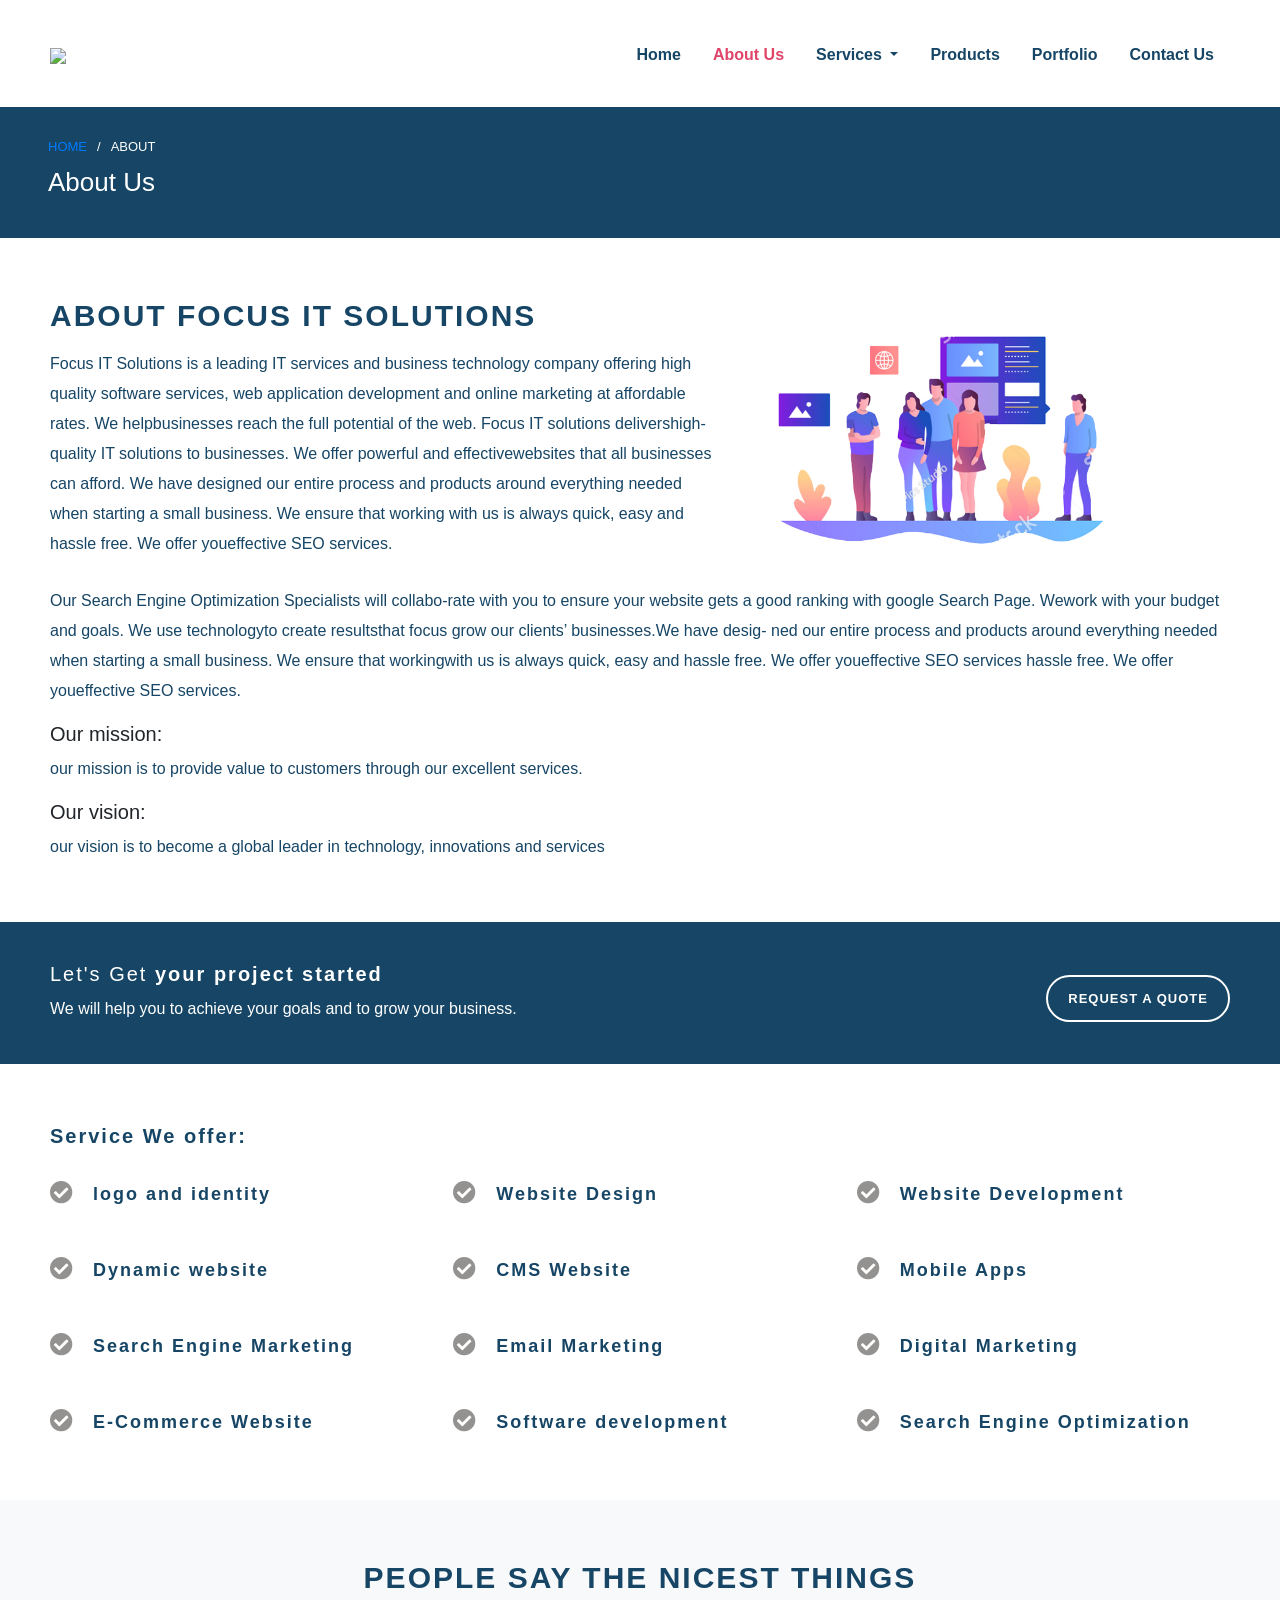
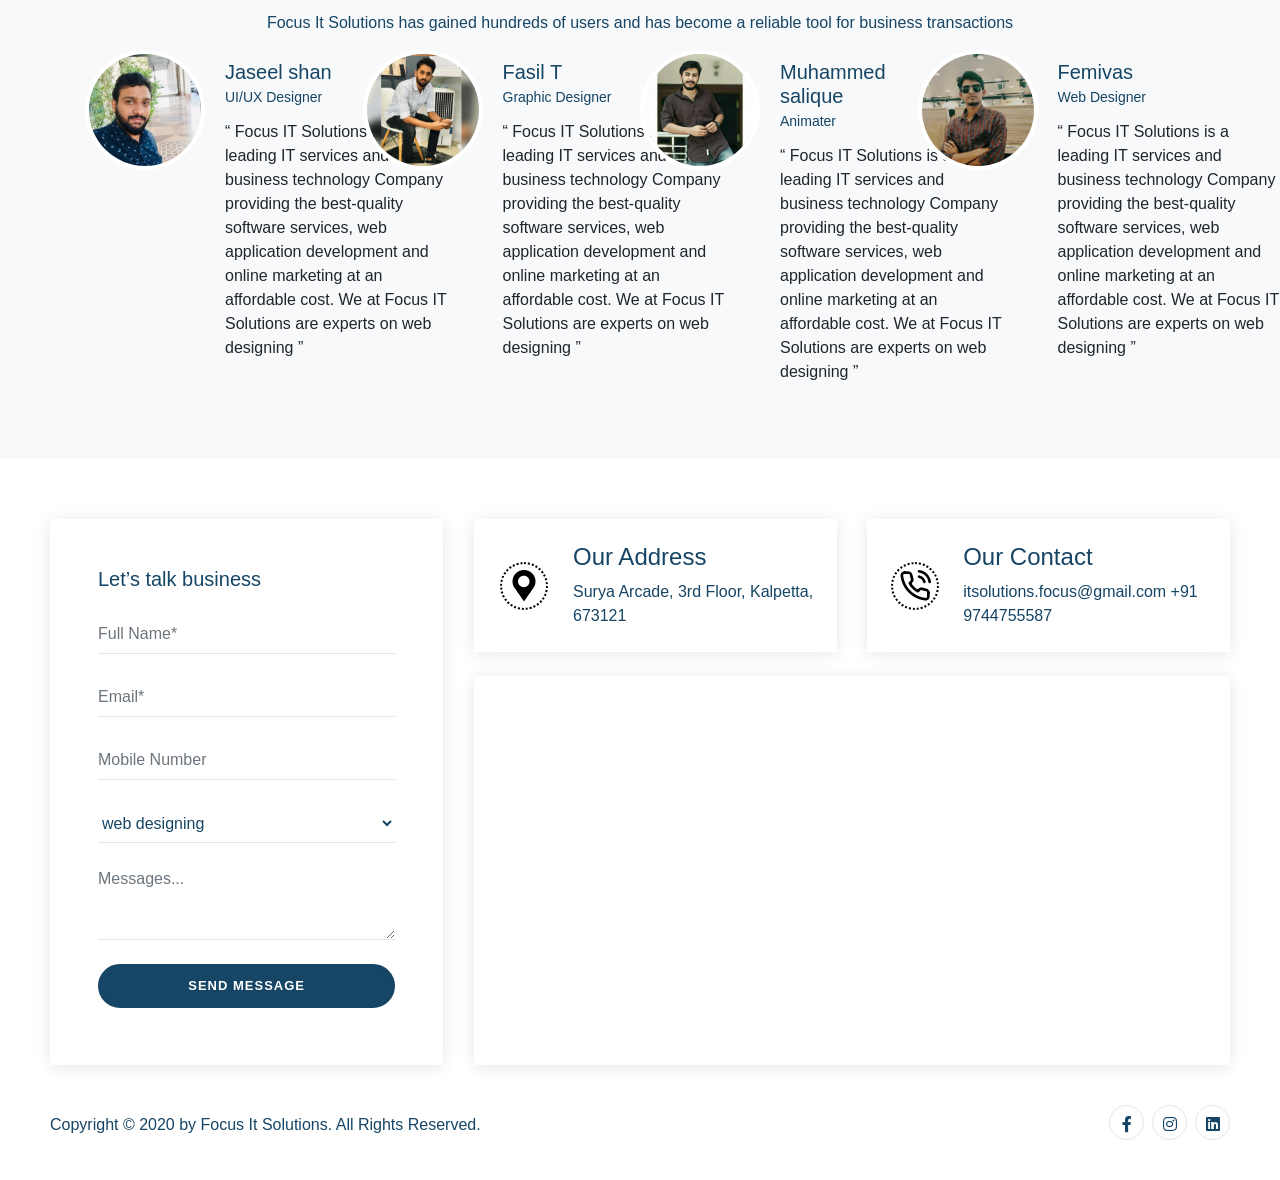
==== about-us.html @ 1fe9ec81 "first commit" ====
<!DOCTYPE html>
<html>
<head>
	<meta http-equiv="Content-Type" content="text/html; charset=utf-8">
	<meta name="title" content=""><!-- Max-Characters-70 -->
	<meta name="viewport" content="width=device-width, initial-scale=1">
	<meta name="description" content=""><!-- Max-Characters-150 -->
	<meta name="keywords" content=""><!-- Separate with commas -->
	<meta name="author" content="">
	<meta name="language" content="English">
	<title>Best website development company Wayanad | Digital Marketing Wayanad | SEO | Web design | Graphic design</title>
	<!---favicon--->
	<link rel="shortcut icon" href="images/favicon.ico" type="image/x-icon"/>
	<!---Font awesome--->
	<link rel="stylesheet" href="https://use.fontawesome.com/releases/v5.0.10/css/all.css">
	<!---Google font--->
	<link href="https://fonts.googleapis.com/css?family=Open+Sans:400,400i,600,600i,700&display=swap" rel="stylesheet">
	<!---bootstrap css--->
	<link rel="stylesheet" href="https://stackpath.bootstrapcdn.com/bootstrap/4.5.0/css/bootstrap.min.css">
	<!-- for modal-window -->
	<link href="https://cdnjs.cloudflare.com/ajax/libs/venobox/1.9.0/venobox.min.css" rel="stylesheet">
	<!-- for portfolio -->
	<link href="https://cdnjs.cloudflare.com/ajax/libs/OwlCarousel2/2.3.4/assets/owl.carousel.min.css" rel="stylesheet">
	<!---css--->
	<link rel="stylesheet" type="text/css" href="css/style.css">

</head>
<body>
	<!-- ======= Breadcrumbs ======= -->
	<section id="breadcrumbs" class="breadcrumbs ">
		<div class="container-fluid pl-5 pr-5">
			<ol>
				<li><a href="index.html">HOME</a></li>
				<li>ABOUT
				</li>
			</ol>
			<h2>About Us
			</h2>
		</div>
	</section>
	<header id="header" class="fixed-top header-transparent">

		<nav class="navbar navbar-expand-lg navbar-light p-0">
			<div class="container-fluid custom">
				<a class="focus-logo" ><img src="https://focus-its.com/images/logo.png" ></a>
				<button class="navbar-toggler" type="button" data-toggle="collapse" data-target="#navbarNavDropdown" aria-controls="navbarNavDropdown" aria-expanded="false" aria-label="Toggle navigation">
					<span class="navbar-toggler-icon"></span>
				</button>
				<div class="collapse navbar-collapse text-right " id="navbarNavDropdown">
					<ul class="navbar-nav ml-auto menu-items">
						<li class="nav-item active mr-2 ">
							<a class="nav-link middle" href="index.html">Home <span class="sr-only"></span></a>
						</li>
						<li class="nav-item ml-2 mr-2">
							<a class="nav-link middle active" href="about-us.html">About Us</a>
						</li>
						<li class="nav-item dropdown ml-2 mr-2">
							<a class="nav-link dropdown-toggle middle" href="#" id="navbarDropdownMenuLink" role="button" data-toggle="dropdown" aria-haspopup="true" aria-expanded="false">
								Services
							</a>
							<div class="dropdown-menu dr-menu" aria-labelledby="navbarDropdownMenuLink">
								<a class="dropdown-item identify" href="logo-identity.html">Logo & Identity</a>
								<a class="dropdown-item identify" href="web-design.html">Website Design</a>
								<a class="dropdown-item identify" href="website-development.html">Website Development</a> 
								<a class="dropdown-item identify" href="e-commerce.html">E-Commerce Website</a>
								<a class="dropdown-item identify" href="dynamic-website.html">Dynamic website</a> 
								<a class="dropdown-item identify" href="cms-website.html">CMS Website</a>
								<a class="dropdown-item identify" href="mobile-apps.html">Mobile Apps</a>
								<a class="dropdown-item identify" href="seo.html">Search Engine Optimization</a>
								<a class="dropdown-item identify" href="sem.html">Search Engine Marketing</a> 
								<a class="dropdown-item identify" href="email-marketing.html">Email Marketing
								</a>
								<a class="dropdown-item identify" href="digital-marketing.html">Digital Marketing	</a> 
								<a class="dropdown-item identify" href="software-development.html">Software development</a>
							</div>
						</li>
						<li class="nav-item ml-2 mr-2">
							<a class="nav-link middle" href="#">Products</a>
						</li>
						<li class="nav-item ml-2 mr-2">
							<a class="nav-link middle" href="#">Portfolio</a>
						</li>
						<li class="nav-item ml-2 mr-2">
							<a class="nav-link middle" href="#">Contact Us</a>
						</li>

					</ul>
				</div>
			</div>

		</nav>	
	</header>
	<section id="about-us" class="site-container">
		<div class="container-fluid custom">
			<div class="row about-us-section m-0">
				
				<div class="col-lg-7 pl-0 ">

					<h2>ABOUT FOCUS IT SOLUTIONS</h2>

					<p>Focus IT Solutions is a leading IT services and business technology company
						offering high quality software services, web application development and 
						online marketing at affordable rates. We helpbusinesses reach the full 
						potential of the web. Focus IT solutions  delivershigh-quality IT solutions to 
						businesses. We offer powerful and effectivewebsites that all businesses can 
						afford. We have designed our entire process and products around everything 
						needed when starting a small business. We ensure that working with us is 
						always quick, easy and hassle free. We offer youeffective SEO services.
					</p>
					<!-- <button type="button" class="btn btn-primary primary-fit-btn ">LEARN MOREE</button> -->
				</div>
				<div class="col-lg-5 pr-0 about-us-img ">
					<img src="images/about-us.jpg"  alt="img">
				</div>


			</div>
			<div class="row">
				<div class="col-lg-12 about-us-sectionn section-two">
					<p>
						Our Search Engine Optimization Specialists will collabo-rate with you to ensure your website gets a good ranking with google Search 
						Page. Wework with your budget and goals. We use technologyto create resultsthat focus grow our clients’ businesses.We have desig-
						ned our entire process and products around everything needed when starting a small business. We ensure that workingwith us is 
						always quick, easy and hassle free. We offer youeffective SEO services hassle free. We offer youeffective SEO services.  

					</p>

					<h5>Our mission:</h5>
					<p>our mission is to provide value to customers through our excellent services.</p>

					<h5>Our vision: </h5>
					<p>our vision is to become a global leader in technology, innovations and services</p>
				</div>
			</div>
			
		</div>


	</section>
	<section id="request" class="site-container"> 
		<div class="container-fluid custom">
			<div class="row request-section m-0">
				<div class="col-lg-8 col-md-7 col-sm-12 request p-0">

					<h4>
						<span>Let's Get</span> <b>your project started</b>

					</h4>
					<p>
						We will help you to achieve your goals and to grow your business.
					</p>
				</div>

				<div class="col-lg-4 col-md-5 col-sm-12 request-bt p-0">
					<button type="button" class="btn btn-light light-fit-btn">REQUEST A QUOTE</button>
				</div>
			</div>
		</div>
	</section>
	<section id="service-list" class="site-container"> 
		<div class="container-fluid custom">
			<h4>Service We offer:</h4>
			<div class="row service-list-section pl-0 pr-0">
				<div class="col-lg-4 col-md-6 col-sm-6 d-flex">
					<li><i class="fa fa-check-circle" aria-hidden="true"></i></li>
					<h5 class="align-items-center">
						logo and identity
					</h5>
				</div>
				<div class="col-lg-4 col-md-6 col-sm-6 d-flex">
					<li><i class="fa fa-check-circle" aria-hidden="true"></i></li>
					<h5>
						Website Design
					</h5>
				</div>
				<div class="col-lg-4 col-md-6 col-sm-6 d-flex">
					<li><i class="fa fa-check-circle" aria-hidden="true"></i></li>
					<h5>	
						Website Development
					</h5>
				</div>


			</div>
			<div class="row service-list-section pl-0 pr-0 ">
				<div class="col-lg-4 col-md-6 col-sm-6 d-flex">
					<li><i class="fa fa-check-circle" aria-hidden="true"></i></li>
					<h5>
						Dynamic website
					</h5>
				</div>
				<div class="col-lg-4 col-md-6 col-sm-6 d-flex">
					<li><i class="fa fa-check-circle" aria-hidden="true"></i></li>
					<h5>
						CMS Website
					</h5>
				</div>
				<div class="col-lg-4 col-md-6 col-sm-6 d-flex">
					<li><i class="fa fa-check-circle" aria-hidden="true"></i></li>
					<h5>
						Mobile Apps
					</h5>
				</div>

			</div>
			<div class="row service-list-section pl-0 pr-0 ">
				<div class="col-lg-4 col-md-6 col-sm-6 d-flex">
					<li><i class="fa fa-check-circle" aria-hidden="true"></i></li>

					<h5>
						Search Engine Marketing
					</h5>
				</div>
				<div class="col-lg-4 col-md-6 col-sm-6 d-flex">
					<li><i class="fa fa-check-circle" aria-hidden="true"></i></li>
					<h5>
						Email Marketing
					</h5>
				</div>
				<div class="col-lg-4 col-md-6 col-sm-6 d-flex">
					<li><i class="fa fa-check-circle" aria-hidden="true"></i></li>
					<h5>
						Digital Marketing

					</h5>
				</div>

			</div>
			<div class="row service-list-section pl-0 pr-0 pb-0">
				<div class="col-lg-4 col-md-6 col-sm-6 d-flex">
					<li><i class="fa fa-check-circle" aria-hidden="true"></i></li>
					<h5>
						E-Commerce Website
					</h5>
				</div>
				<div class="col-lg-4 col-md-6 col-sm-6 d-flex">
					<li><i class="fa fa-check-circle" aria-hidden="true"></i></li>
					<h5>
						Software development
					</h5>
				</div>
				<div class="col-lg-4 col-md-6 col-sm-6 d-flex">
					<li><i class="fa fa-check-circle" aria-hidden="true"></i></li>
					<h5>
						Search Engine Optimization
					</h5>
				</div>
			</div>
		</div>
	</section>

	<!-- ======= Testimonials Section ======= -->
	<section id="testimonials" class="testimonials bg-light">
		<div class="container" data-aos="zoom-in">

			<header class="section-header">
				<h3>PEOPLE SAY THE NICEST THINGS</h3>
				<p class="text-center">  Focus It Solutions has gained hundreds of users and has become a reliable tool for business transactions</p>
			</header>

			

			<div class="owl-carousel testimonials-carousel d-flex flex-row">

				<div class="testimonial-item">
					<img src="images/jpkt.jpg" class="testimonial-img" alt="">
					<h3>Jaseel shan</h3>
					<h4>UI/UX Designer</h4>
					<p>
						“ Focus IT Solutions is a leading IT services and business technology Company providing the 
						best-quality software services, web application development and online marketing 
						at an affordable cost. We at Focus IT Solutions are experts on web designing ” 
					</p>
				</div>

				<div class="testimonial-item">
					<img src="images/ft.jpg" class="testimonial-img" alt="">
					<h3>Fasil T</h3>
					<h4>Graphic Designer</h4>
					<p>
						“ Focus IT Solutions is a leading IT services and business technology Company providing the 
						best-quality software services, web application development and online marketing 
						at an affordable cost. We at Focus IT Solutions are experts on web designing ” 
					</p>
				</div>

				<div class="testimonial-item">
					<img src="images/skt.jpg" class="testimonial-img" alt="">
					<h3>Muhammed salique</h3>
					<h4>Animater</h4>
					<p>
						“ Focus IT Solutions is a leading IT services and business technology Company providing the 
						best-quality software services, web application development and online marketing 
						at an affordable cost. We at Focus IT Solutions are experts on web designing ” 
					</p>
				</div>

				<div class="testimonial-item">
					<img src="images/askt.jpg" class="testimonial-img" alt="">
					<h3>Femivas</h3>
					<h4>Web Designer</h4>
					<p>
						“ Focus IT Solutions is a leading IT services and business technology Company providing the 
						best-quality software services, web application development and online marketing 
						at an affordable cost. We at Focus IT Solutions are experts on web designing ” 
					</p>
				</div>

			</div>


		</div>
	</section><!-- End Testimonials Section -->

	<section id="contact" class="site-container">
		<div class="container-fluid custom">
			<div class="row contact-section m-0 p-0">
				<div class="col-lg-4 p-5 contact-form">
					<div class="row">
						<div class="col-lg-12">
							<h4 class="m-0">Let’s talk business </h4>
							<form>
								<div class="form-group m-0">
									<label for="formGroupExampleInput"></label>
									<input type="text" class="form-control p-0" id="formGroupExampleInput" placeholder="Full Name*">
								</div>
								<div class="form-group m-0">
									<label for="exampleInputEmail1"></label>
									<input type="email" class="form-control p-0" id="exampleInputEmail1" aria-describedby="emailHelp" placeholder="Email*">
								</div>
								<div class="form-group m-0">
									<label for="exampleInputEmail1"></label>
									<input type="email" class="form-control p-0" id="exampleInputEmail1" aria-describedby="emailHelp" placeholder="Mobile Number">
								</div>
								<div class="form-group m-0">
									<label for="exampleFormControlSelect1" placeholder="Select Service"></label>
									<select class="form-control p-0" id="exampleFormControlSelect1" >
										<option>web designing</option>
										<option>web development</option>
										<option>digital marketing</option>
										<option>graphic desoigning</option>
										<option>mobile application</option>
									</select>
								</div>

								<div class="form-group m-0">
									<label for="exampleFormControlTextarea1"></label>
									<textarea class="form-control p-0" id="exampleFormControlTextarea1" placeholder="Messages..." rows="3"></textarea>
								</div>
								<div class="form-btn mt-4">
									<button type="button" class="btn btn-primary primary-fit-btn">SEND MESSAGE</button>
								</div>
							</form>
						</div>
					</div>
				</div>
				<div class="col-lg-8">
					<div class="row ml-3 small-c">
						<div class="col-lg-6 pl-0">
							<div class=" p-4 d-flex address-section">
								<div class="round m-auto  flex-column">
									<a class="add-icon">
										<img src="images/loction.png">
									</a>
								</div>
								<div class="flex-column ml-4">
									<h4>Our Address</h4>
									<span>Surya Arcade, 3rd 
										Floor, Kalpetta,<br>673121
									</span>
								</div>
							</div>
						</div>
						<div class="col-lg-6 pr-0">
							<div class="p-4 d-flex phone-section">
								<div class="round m-auto flex-column">
									<a class="add-icon">
										<img src="images/phone.png">
									</a>
								</div>
								<div class="flex-column ml-4">
									<h4>Our Contact</h4>
									<span>itsolutions.focus@gmail.com
										<span>+91 9744755587</span>
									</div>
								</div>
							</div>
						</div>



						<div class="row lg-3 mt-4 ml-3">
							<div class="col-lg-12 p-3 map-section">
								<iframe src="https://www.google.com/maps/embed?pb=!1m18!1m12!1m3!1d31264.83256487954!2d76.04754872067184!3d11.615930072325025!2m3!1f0!2f0!3f0!3m2!1i1024!2i768!4f13.1!3m3!1m2!1s0x3ba673211ef05bef%3A0x75dea967414900bc!2sFocus%20IT%20Solutions!5e0!3m2!1sen!2sin!4v1594619875419!5m2!1sen!2sin" width="100%" height="350" frameborder="0" style="border:0;" allowfullscreen="" aria-hidden="false" tabindex="0"></iframe>	
							</div>
						</div>
					</div>
				</div>
			</div>
		</section>
		<footer id="footer" class="site-container">
		<div class="container-fluid custom">
			<div class="row footer-section m-0">
				<span class="mt-2">Copyright © 2020 by Focus It Solutions. All Rights Reserved.</span>
				<ul class="ml-auto mb-0">
					<a target="new" href="https://www.facebook.com/itsolutions.focus/"><li class="focus-social facebook" ><i  class="fab fa-facebook-f"></i></li></a>
					<a target="new" href="#"><li class="focus-social instagram ml-2"><i class="fab fa-instagram" aria-hidden="true"></i></li></a>
					<a target="new"  href="https://www.linkedin.com/checkpoint/challengesV2/AQGZH1smNjzgrQAAAXOZod198zqMpyyjdnh2PLOrnFNopiiFszOmMFkZ0tcattwsQAGviZ1rK8e_EumiFy-FTQNMtPg0XgFQIQ"><li class="focus-social google-plus ml-2" ><i class="fab fa-linkedin"></i></li></a>
				</ul>


			</div>
		</div>

	</footer>



	<!---jquery--->
	<script src="https://code.jquery.com/jquery-3.5.1.min.js"></script>
	<!---bootstrap--->
	<script src="https://stackpath.bootstrapcdn.com/bootstrap/4.5.0/js/bootstrap.bundle.min.js"></script>
	<!---gripd filter--->
	<script src="https://cdnjs.cloudflare.com/ajax/libs/jquery.isotope/3.0.6/isotope.pkgd.js"></script>
	<!---Numbers run--->
	<script src="https://cdnjs.cloudflare.com/ajax/libs/Counter-Up/1.0.0/jquery.counterup.js"></script>
	<!---modal-window--->
	<script src="https://cdnjs.cloudflare.com/ajax/libs/venobox/1.9.0/venobox.min.js"></script>
	<!---owl-carousel--->
	<script src="https://cdnjs.cloudflare.com/ajax/libs/OwlCarousel2/2.3.4/owl.carousel.min.js"></script>
	<!---Custom Script--->
	<script type="text/javascript" src="js/custom.js"></script>
</body>
</html>
---- css/style.css ----
#header {
  background: #ffffff;
  transition: all 0.5s;
  z-index: 997;
  padding: 15px 0;
  top: 20px; }
  #header.header-transparent {
    background: transparent; }
  #header.header-scrolled {
    top: 0;
    background: #ffffff;
    box-shadow: 0px 0px 30px rgba(127, 137, 161, 0.3); }
  #header .menu-items a {
    color: #164565;
    font-weight: 600; }
    #header .menu-items a.middle {
      position: relative; }
      #header .menu-items a.middle:before {
        content: "";
        position: absolute;
        width: 0;
        height: 2px;
        bottom: 0;
        left: 0;
        background-color: #e04469;
        visibility: hidden;
        transition: all 0.3s ease-in-out; }
      #header .menu-items a.middle:hover:before {
        visibility: visible;
        width: 100%; }
    #header .menu-items a:hover {
      color: #e04469;
      font-weight: 600 !important;
      transition: 0.3s; }
      #header .menu-items a:hover i {
        color: #000000; }
  #header .focus-logo img {
    width: 45%; }

.main-nav {
  /* Drop Down */
  /* Deep Drop Down */ }

.main-nav, .main-nav * {
  margin: 0;
  padding: 0;
  list-style: none; }

.main-nav > ul > li {
  position: relative;
  white-space: nowrap;
  float: left;
  padding-left: 30px; }

.main-nav a {
  display: block;
  position: relative;
  color: #413e66;
  padding: 10px 0;
  transition: 0.3s;
  font-size: 14px;
  font-family: "Open Sans", sans-serif;
  text-transform: uppercase;
  font-weight: 600; }

.main-nav a:hover, .main-nav .active > a, .main-nav li:hover > a {
  color: #1bb1dc;
  text-decoration: none; }

.main-nav .drop-down ul {
  display: block;
  position: absolute;
  left: 15px;
  top: calc(100% - 30px);
  z-index: 99;
  opacity: 0;
  visibility: hidden;
  padding: 10px 0;
  background: #fff;
  box-shadow: 0px 0px 30px rgba(127, 137, 161, 0.25);
  transition: ease all 0.3s; }

.main-nav .drop-down:hover > ul {
  opacity: 1;
  top: 100%;
  visibility: visible; }

.main-nav .drop-down li {
  min-width: 180px;
  position: relative; }

.main-nav .drop-down ul a {
  padding: 10px 20px;
  font-size: 14px;
  font-weight: 500;
  text-transform: none;
  color: #065e77; }

.main-nav .drop-down ul a:hover, .main-nav .drop-down ul .active > a, .main-nav .drop-down ul li:hover > a {
  color: #1bb1dc; }

.main-nav .drop-down > a:after {
  content: "\f107";
  font-family: FontAwesome;
  padding-left: 10px; }

.main-nav .drop-down .drop-down ul {
  top: 0;
  left: calc(100% - 30px); }

.main-nav .drop-down .drop-down:hover > ul {
  opacity: 1;
  top: 0;
  left: 100%; }

.main-nav .drop-down .drop-down > a {
  padding-right: 35px; }

.main-nav .drop-down .drop-down > a:after {
  content: "\f105";
  position: absolute;
  right: 15px; }

/* Mobile Navigation */
.mobile-nav {
  position: fixed;
  top: 0;
  bottom: 0;
  z-index: 9999;
  overflow-y: auto;
  left: -260px;
  width: 260px;
  padding-top: 18px;
  background: rgba(40, 38, 70, 0.8);
  transition: 0.4s; }

.mobile-nav * {
  margin: 0;
  padding: 0;
  list-style: none; }

.mobile-nav a {
  display: block;
  position: relative;
  color: #fff;
  padding: 10px 20px;
  font-weight: 500; }

.mobile-nav a:hover, .mobile-nav .active > a, .mobile-nav li:hover > a {
  color: #8dc2fa;
  text-decoration: none; }

.mobile-nav .drop-down > a:after {
  content: "\f078";
  font-family: FontAwesome;
  padding-left: 10px;
  position: absolute;
  right: 15px; }

.mobile-nav .active.drop-down > a:after {
  content: "\f077"; }

.mobile-nav .drop-down > a {
  padding-right: 35px; }

.mobile-nav .drop-down ul {
  display: none;
  overflow: hidden; }

.mobile-nav .drop-down li {
  padding-left: 20px; }

.mobile-nav-toggle {
  position: fixed;
  right: 0;
  top: 0;
  z-index: 9998;
  border: 0;
  background: none;
  font-size: 24px;
  transition: all 0.4s;
  outline: none !important;
  line-height: 1;
  cursor: pointer;
  text-align: right; }

.mobile-nav-toggle i {
  margin: 18px 18px 0 0;
  color: #065e77; }

.mobile-nav-overly {
  width: 100%;
  height: 100%;
  z-index: 9997;
  top: 0;
  left: 0;
  position: fixed;
  background: rgba(40, 38, 70, 0.8);
  overflow: hidden;
  display: none; }

.mobile-nav-active {
  overflow: hidden; }

.mobile-nav-active .mobile-nav {
  left: 0; }

.mobile-nav-active .mobile-nav-toggle i {
  color: #fff; }

section#banner {
  padding: 140px 0px 60px 0px;
  /*	background: $bg-light-blue;*/ }
  section#banner .banner-section .left-b {
    padding: 80px 0px; }
    section#banner .banner-section .left-b h6 {
      color: #164565;
      margin-bottom: 20px; }
    section#banner .banner-section .left-b h2 {
      color: #164565;
      letter-spacing: 2px;
      line-height: 50px;
      font-weight: 600;
      font-size: 30px; }
  section#banner .banner-section p {
    margin: 15px 0px;
    line-height: 30px; }
  section#banner .banner-section .banner-img {
    text-align: end; }
    section#banner .banner-section .banner-img img {
      width: 80%;
      text-align: end; }

#about {
  padding: 0px  0px 60px 0px; }
  #about .about-section h2 {
    color: #164565;
    letter-spacing: 2px;
    font-weight: 600;
    font-size: 30px; }
  #about .about-section p {
    margin: 15px 0px;
    color: #164565;
    line-height: 30px; }
  #about .about-section .about-img img {
    width: 85%; }
  #about .about-section .right-a {
    padding-top: 80px; }
  #about .about-section .left-a {
    text-align: center; }

body {
  font-family: "montserrat", sans-serif;
  width: 100%;
  height: auto;
  background-color: #ffffff;
  padding: 0 !important;
  margin: 0 !important; }

.custom {
  padding: 0px 50px;
  box-sizing: border-box; }

.active {
  color: #e04469 !important;
  font-weight: 600 !important; }

/*#background{
	width: 100%;
	background-size: cover;
	background-image: url(../images/background.jpg);
}
*/
/*button section*/
.primary-fit-btn {
  background-color: #164565;
  font-size: 13px;
  border-radius: 200px;
  border: 2px solid #164565;
  padding: 10px 20px;
  letter-spacing: 1px;
  font-weight: 600;
  transition-timing-function: ease-out;
  transition: 0.5s;
  	/*	&:focus{ 
  			color: #fff;
  			background-color:$bg-dark-blue !important;
  			
  		}
  */ }
  .primary-fit-btn:hover {
    background: #ffffff;
    color: #164565;
    transition-timing-function: ease-in;
    transition: 0.3s;
    border: 2px solid #164565; }

.seconday-fit-btn {
  background-color: #278e90;
  font-size: 13px;
  border-radius: 200px;
  border: 2px solid #278e90;
  padding: 10px 20px;
  letter-spacing: 1px;
  font-weight: 600;
  transition-timing-function: ease-out;
  transition: 0.5s; }
  .seconday-fit-btn:hover {
    background: #ffffff;
    color: #278e90;
    transition-timing-function: ease-in;
    transition: 0.3s;
    border: 2px solid #278e90; }

@media (max-width: 576px) {
  .request-bt {
    display: flex; }

  .subscribe-btn {
    display: flex; } }
#services {
  padding: 60px  0px 60px 0px; }
  #services .service-section h2 {
    color: #164565;
    letter-spacing: 2px;
    font-weight: 600;
    font-size: 30px; }
  #services .service-section p {
    margin-top: 18px;
    margin-bottom: 5px;
    color: #164565; }
  #services .service-section .service {
    padding: 0px 15px 35px 15px;
    box-sizing: border-box; }
    #services .service-section .service li {
      text-align: center;
      color: #d9161d;
      font-size: 30px; }
    #services .service-section .service h5 {
      font-size: 16px;
      font-weight: 600; }
    #services .service-section .service p {
      font-size: 14px; }
    #services .service-section .service a {
      color: #1bb1dc !important;
      font-weight: 500; }
      #services .service-section .service a:hover {
        color: none !important; }
    #services .service-section .service .text-info {
      letter-spacing: 2px;
      margin-top: 5px; }
    #services .service-section .service img {
      width: 65%; }
    #services .service-section .service .serv {
      list-style: none;
      text-align: left;
      font-size: 14px; }

#request {
  background-color: #164565;
  padding: 40px 0px;
  color: #ffffff; }
  #request .request-section h4 {
    letter-spacing: 2px;
    font-weight: 600;
    font-size: 20px; }
    #request .request-section h4 span {
      font-weight: 400; }
  #request .request-section p {
    margin: 0;
    font-size: 16px;
    line-height: 30px; }
  #request .request-section button {
    font-size: 13px;
    border-radius: 200px;
    background: none;
    border: 2px solid #ffffff;
    color: #ffffff;
    padding: 12px 20px;
    letter-spacing: 1px;
    font-weight: 600;
    float: right;
    margin-top: 13px;
    transition-timing-function: ease-out;
    transition: 0.5s; }
    #request .request-section button:hover {
      /*background-color:$bg-dark-blue !important;
      color:$color-white !important;*/
      /*box-shadow: 0px 2px 9px $bg-hash;	*/
      /*border:2px solid $bg-dark-blue !important;
      transition: box-shadow.5s ease-in;*/
      color: #164565;
      background-color: #ffffff;
      transition-timing-function: ease-in;
      transition: 0.5s; }

/* Portfolio Section
--------------------------------*/
#portfolio {
  background: #f9faff;
  padding: 60px 0; }
  #portfolio header h2 {
    color: #164565;
    letter-spacing: 2px;
    font-weight: 600;
    font-size: 30px; }
  #portfolio header p {
    margin: 15px 0px;
    color: #164565; }
  #portfolio #portfolio-flters {
    padding: 0;
    margin: 5px 0 35px 0;
    list-style: none;
    text-align: center; }
    #portfolio #portfolio-flters li {
      cursor: pointer;
      margin: 15px 15px 15px 0;
      display: inline-block;
      padding: 6px 10px;
      font-size: 16px;
      line-height: 20px;
      color: #413e66;
      font-weight: 600;
      margin-bottom: 5px;
      transition: all 0.3s ease-in-out; }
      #portfolio #portfolio-flters li:hover, #portfolio #portfolio-flters li.filter-active {
        color: #b32f4e; }
      #portfolio #portfolio-flters li:last-child {
        margin-right: 0; }
  #portfolio .portfolio-item {
    position: relative;
    overflow: hidden;
    margin-bottom: 30px; }
    #portfolio .portfolio-item .portfolio-wrap {
      overflow: hidden;
      position: relative;
      margin: 0; }
      #portfolio .portfolio-item .portfolio-wrap:hover .portfolio-info {
        opacity: 1; }
      #portfolio .portfolio-item .portfolio-wrap:hover img {
        opacity: 0.4;
        transition: 0.3s; }
      #portfolio .portfolio-item .portfolio-wrap .portfolio-info {
        position: absolute;
        top: 0;
        right: 0;
        bottom: 0;
        left: 0;
        display: flex;
        justify-content: center;
        align-items: center;
        flex-direction: column;
        text-align: center;
        opacity: 0;
        transition: 0.2s linear; }
        #portfolio .portfolio-item .portfolio-wrap .portfolio-info h4 {
          font-size: 18px;
          line-height: 1px;
          font-weight: 500;
          margin-bottom: 14px;
          padding-bottom: 0; }
          #portfolio .portfolio-item .portfolio-wrap .portfolio-info h4 a {
            color: #fff; }
            #portfolio .portfolio-item .portfolio-wrap .portfolio-info h4 a:hover {
              text-decoration: underline; }
        #portfolio .portfolio-item .portfolio-wrap .portfolio-info p {
          padding: 0;
          margin: 0;
          color: #f8fcff;
          font-weight: 400;
          font-size: 13px; }
        #portfolio .portfolio-item .portfolio-wrap .portfolio-info .link-preview, #portfolio .portfolio-item .portfolio-wrap .portfolio-info .link-details {
          display: inline-block;
          line-height: 1;
          text-align: center;
          width: 36px;
          height: 36px;
          background: #e04469;
          border-radius: 50%;
          margin: 10px 4px 0 4px;
          padding: 2px 5px;
          transition-timing-function: ease-out;
          transition: 0.3s; }
          #portfolio .portfolio-item .portfolio-wrap .portfolio-info .link-preview i, #portfolio .portfolio-item .portfolio-wrap .portfolio-info .link-details i {
            padding-top: 6px;
            font-size: 22px;
            color: #fff; }
          #portfolio .portfolio-item .portfolio-wrap .portfolio-info .link-preview:hover, #portfolio .portfolio-item .portfolio-wrap .portfolio-info .link-details:hover {
            background: #b32f4e;
            transition: 0.3s; }
            #portfolio .portfolio-item .portfolio-wrap .portfolio-info .link-preview:hover i, #portfolio .portfolio-item .portfolio-wrap .portfolio-info .link-details:hover i {
              color: #fff; }
      #portfolio .portfolio-item .portfolio-wrap:hover {
        background: #282646; }

/*# clients section start */
#clients {
  padding: 60px 0px 60px 0px; }
  #clients .clients-section h2 {
    color: #164565;
    letter-spacing: 2px;
    font-weight: 600;
    font-size: 30px; }
  #clients .clients-section p {
    margin: 15px 0px;
    color: #164565; }
  #clients .owl-item {
    display: flex;
    justify-content: center;
    align-items: center;
    padding: 0 20px; }
    #clients .owl-item img {
      width: 75%;
      opacity: 0.5;
      transition: ease-in-out 0.3s;
      -webkit-filter: grayscale(100%);
      filter: grayscale(100%); }
      #clients .owl-item img:hover {
        -webkit-filter: none;
        filter: none;
        opacity: 1; }
  #clients .owl-nav, #clients .owl-dots {
    margin-top: 24px;
    text-align: center; }
  #clients .owl-dot {
    display: inline-block;
    margin: 0 5px;
    width: 12px;
    height: 12px;
    border-radius: 50%;
    background-color: #ddd !important; }
    #clients .owl-dot.active {
      background-color: #164565 !important;
      border: none;
      outline: 0; }

/*# clients section end */
/* subscribe Section start*/
#subscribe {
  background-color: #dad4d4;
  padding: 40px 0; }
  #subscribe .subscribe-section {
    color: #000000; }
    #subscribe .subscribe-section h4 {
      letter-spacing: 2px;
      font-weight: 600;
      font-size: 20px; }
    #subscribe .subscribe-section p {
      margin-top: 11px;
      margin-bottom: 0;
      font-size: 16px;
      line-height: 30px; }
    #subscribe .subscribe-section .custom-btn {
      float: right;
      font-size: 13px;
      color: #ffffff;
      position: absolute;
      border: 2px solid #164565 !important;
      right: 15px;
      padding: 10px 20px;
      border: none; }
      #subscribe .subscribe-section .custom-btn:hover, #subscribe .subscribe-section .custom-btn:active, #subscribe .subscribe-section .custom-btn:focus {
        background: #ffffff;
        transition-timing-function: ease-in;
        transition: 0.3s;
        color: #164565;
        border: 2px solid #164565; }
    #subscribe .subscribe-section .input-long {
      padding: 10px 20px;
      border-radius: 200px;
      border: 2px solid #164565;
      font-size: 13px;
      width: 90%;
      float: right;
      outline: none; }
    #subscribe .subscribe-section .subscribe-btn {
      margin-top: 15px; }

/* subscribe Section end*/
/* contact Section start*/
#contact {
  padding: 60px 0 0 0; }
  #contact .contact-form {
    background: #ffffff;
    box-shadow: 0px 2px 15px rgba(0, 0, 0, 0.1);
    color: #164565; }
    #contact .contact-form h4 {
      font-size: 20px;
      font-weight: 500;
      color: #164565; }
    #contact .contact-form .form-group {
      border-radius: 0;
      border-bottom: 1px solid #16456521; }
      #contact .contact-form .form-group .form-control {
        border: none;
        font-size: 16px;
        color: #164565; }
        #contact .contact-form .form-group .form-control:focus {
          border-color: #ffffff; }
    #contact .contact-form .form-btn .fit-default-btn {
      font-size: 13px;
      border-radius: 200px;
      border: none;
      padding: 12px 20px;
      letter-spacing: 1px;
      font-weight: 600;
      outline: none; }
      #contact .contact-form .form-btn .fit-default-btn.primary-fit-btn {
        background-color: #164565; }
        #contact .contact-form .form-btn .fit-default-btn.primary-fit-btn:hover {
          background: #164565;
          box-shadow: 0px 2px 15px rgba(0, 0, 0, 0.1); }
    #contact .contact-form .form-btn button {
      width: 100%; }
  #contact .address-section, #contact .phone-section {
    background: #ffffff;
    box-shadow: 0px 2px 15px rgba(0, 0, 0, 0.1);
    color: #164565; }
    #contact .address-section .round, #contact .phone-section .round {
      border-radius: 200px;
      border: 2px dotted #000000; }
      #contact .address-section .round img, #contact .phone-section .round img {
        padding: 6px; }
  #contact .map-section {
    background: #ffffff;
    box-shadow: 0px 2px 15px rgba(0, 0, 0, 0.1); }

/* subscribe Section end*/
/*footer section start*/
#footer {
  padding: 40px 0; }
  #footer .footer-section span {
    font-size: 16px;
    color: #164565; }
  #footer .footer-section ul {
    display: inline-flex; }
    #footer .footer-section ul li {
      width: 35px;
      height: 35px;
      text-align: center;
      line-height: 37px;
      border-radius: 200px;
      border: 1px solid #e8e5e5;
      list-style: none;
      color: #164565 !important; }
      #footer .footer-section ul li:hover {
        color: #ffffff !important;
        background: #164565;
        transition: all 0.5s; }

/*footer section end*/
.breadcrumbs {
  padding: 30px 0;
  background: #164565;
  min-height: 40px;
  margin-top: 107px;
  color: #ffffff; }

@media (max-width: 992px) {
  .breadcrumbs {
    margin-top: 58px; } }
.breadcrumbs h2 {
  font-size: 26px;
  font-weight: 500;
  margin-bottom: 10px; }

.breadcrumbs ol {
  display: flex;
  flex-wrap: wrap;
  list-style: none;
  padding: 0px 0px 10px 0px;
  margin: 0;
  font-size: 13px;
  font-weight: 500; }

.breadcrumbs ol li + li {
  padding-left: 10px; }

.breadcrumbs ol li + li::before {
  display: inline-block;
  padding-right: 10px;
  color: #ffffff;
  content: "/"; }

#about-us {
  padding: 60px 0px; }
  #about-us .about-us-section h2 {
    color: #164565;
    letter-spacing: 2px;
    font-weight: 600;
    font-size: 30px; }
  #about-us .about-us-section h5 {
    color: #164565;
    font-weight: 600; }
  #about-us .about-us-section p {
    margin: 15px 0px;
    color: #164565;
    line-height: 30px; }
  #about-us .about-us-section .about-us-img img {
    width: 80%; }
  #about-us .section-two p {
    margin-top: 0;
    color: #164565;
    line-height: 30px; }
  #about-us .section-two p:last-child {
    margin-bottom: 0; }

#service-list {
  padding: 60px 0px; }
  #service-list h4 {
    color: #164565;
    letter-spacing: 2px;
    font-size: 20px;
    font-weight: 800; }
  #service-list .service-list-section {
    padding: 20px;
    box-sizing: border-box; }
    #service-list .service-list-section li {
      list-style: none;
      font-size: 23px;
      color: #164565;
      text-align: center;
      margin-right: 20px; }
      #service-list .service-list-section li i {
        color: #6b6767b8; }
    #service-list .service-list-section h5 {
      color: #164565;
      letter-spacing: 2px;
      font-weight: 600;
      font-size: 18px;
      line-height: 30px;
      margin-bottom: 0px;
      padding: 3px 0px; }

/* Testimonials Section
--------------------------------*/
#testimonials {
  padding: 60px 0; }

#testimonials .section-header h3 {
  font-weight: 600 !important;
  margin-bottom: 8px;
  text-align: center;
  color: #164565;
  letter-spacing: 2px;
  font-size: 30px; }

#testimonials .section-header p {
  margin: 15px 0px;
  color: #164565; }

@media (max-width: 767px) {
  #testimonials .testimonial-item {
    text-align: center; } }
#testimonials .testimonial-item .testimonial-img {
  width: 120px;
  border-radius: 50%;
  border: 4px solid #fff;
  float: left; }

@media (max-width: 767px) {
  #testimonials .testimonial-item .testimonial-img {
    float: none;
    margin: auto; } }
#testimonials .testimonial-item h3 {
  font-size: 20px;
  margin: 10px 0 5px 0;
  color: #164565;
  margin-left: 140px; }

#testimonials .testimonial-item h4 {
  font-size: 14px;
  color: #164565;
  margin: 0 0 15px 0;
  margin-left: 140px; }

#testimonials .testimonial-item p {
  margin: 0 0 15px 140px; }

@media (min-width: 992px) {
  #testimonials .testimonial-item p {
    width: 80%; } }
@media (max-width: 767px) {
  #testimonials .testimonial-item h3, #testimonials .testimonial-item h4, #testimonials .testimonial-item p {
    margin-left: 0; } }
#testimonials .owl-nav, #testimonials .owl-dots {
  margin-top: 30px;
  text-align: center; }

#testimonials .owl-dot {
  display: inline-block;
  margin: 0 5px;
  width: 12px;
  height: 12px;
  border-radius: 50%;
  background-color: #ddd; }

#testimonials .owl-dot.active {
  background-color: #1bb1dc; }

/*# sourceMappingURL=style.css.map */
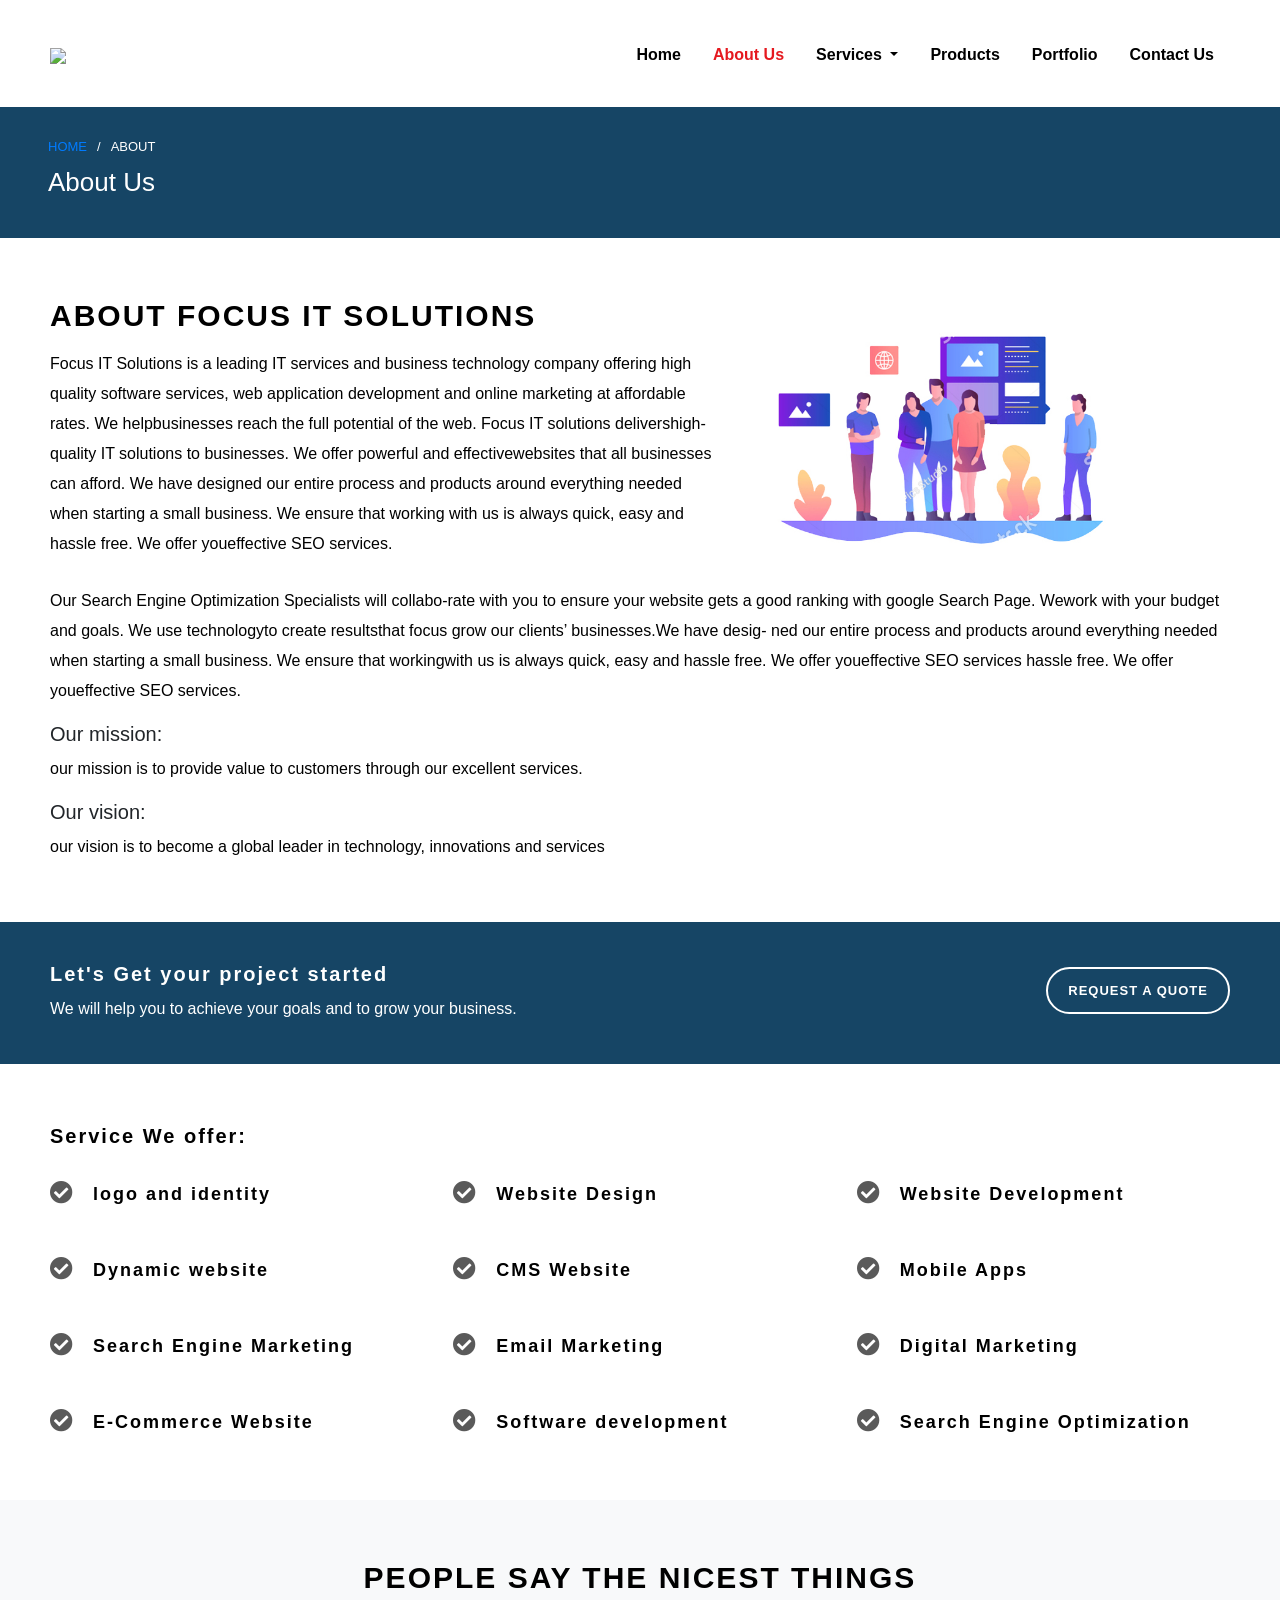
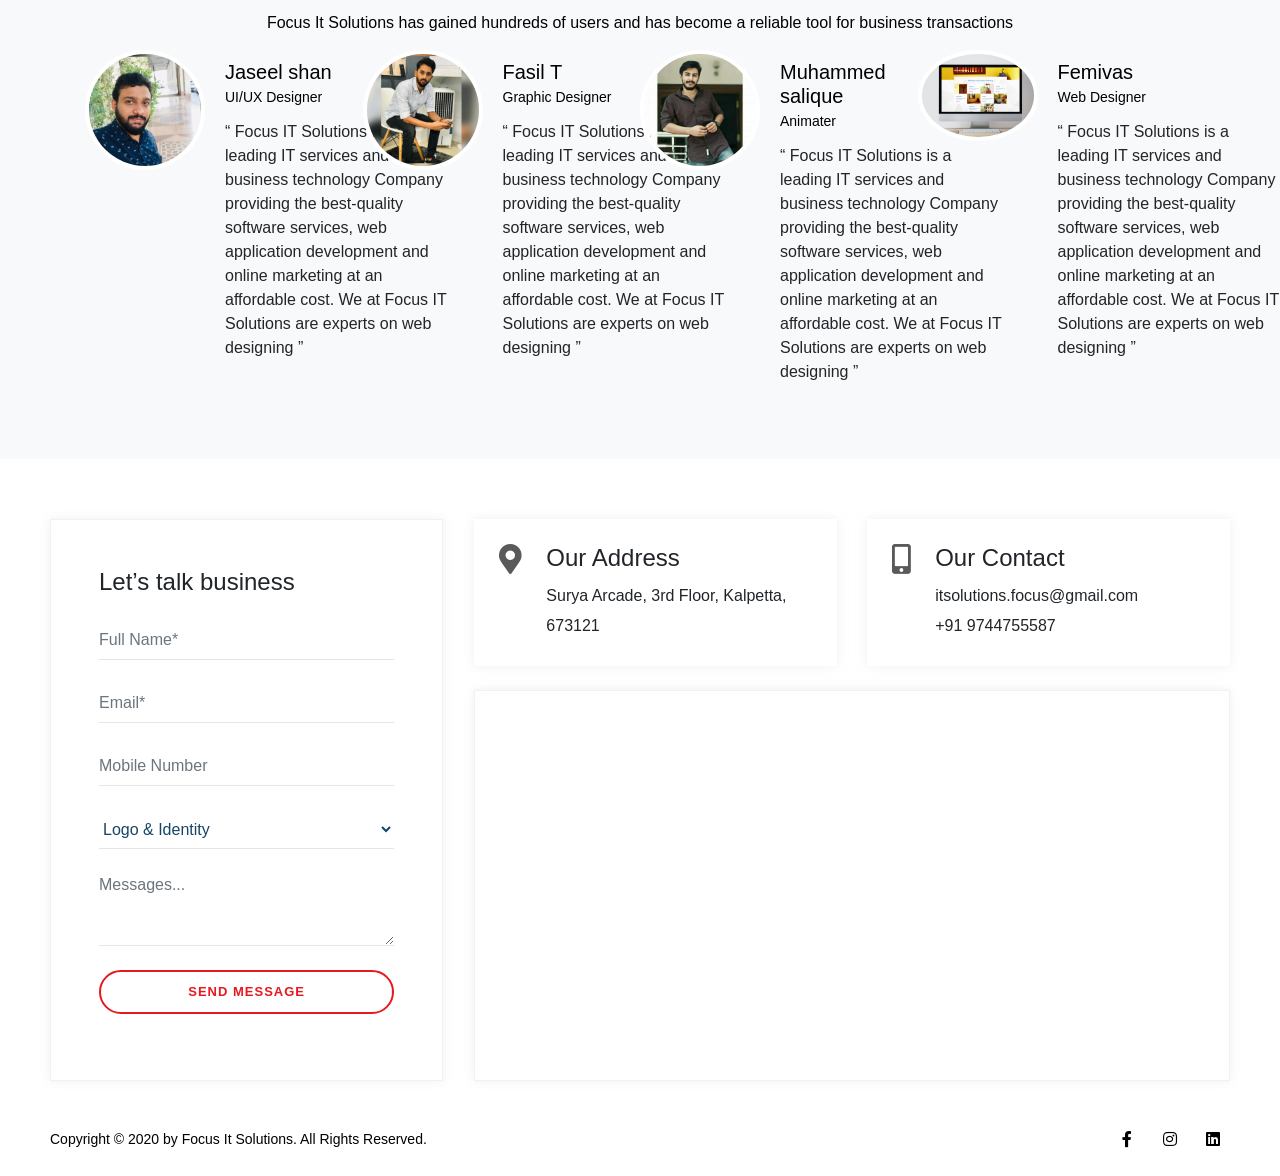
==== commit a5761895: "design changes 5-8-20" ====
--- a/about-us.html
+++ b/about-us.html
@@ -58,20 +58,20 @@
 							<a class="nav-link dropdown-toggle middle" href="#" id="navbarDropdownMenuLink" role="button" data-toggle="dropdown" aria-haspopup="true" aria-expanded="false">
 								Services
 							</a>
-							<div class="dropdown-menu dr-menu" aria-labelledby="navbarDropdownMenuLink">
-								<a class="dropdown-item identify" href="logo-identity.html">Logo & Identity</a>
-								<a class="dropdown-item identify" href="web-design.html">Website Design</a>
-								<a class="dropdown-item identify" href="website-development.html">Website Development</a> 
-								<a class="dropdown-item identify" href="e-commerce.html">E-Commerce Website</a>
-								<a class="dropdown-item identify" href="dynamic-website.html">Dynamic website</a> 
-								<a class="dropdown-item identify" href="cms-website.html">CMS Website</a>
-								<a class="dropdown-item identify" href="mobile-apps.html">Mobile Apps</a>
-								<a class="dropdown-item identify" href="seo.html">Search Engine Optimization</a>
-								<a class="dropdown-item identify" href="sem.html">Search Engine Marketing</a> 
-								<a class="dropdown-item identify" href="email-marketing.html">Email Marketing
+							<div class="dropdown-menu dr-menu p-0" aria-labelledby="navbarDropdownMenuLink">
+								<a class="pt-2 pb-2 pl-3 pr-3 dropdown-item identify" href="logo-identity.html">Logo & Identity</a>
+								<a class="pt-2 pb-2 pl-3 pr-3 dropdown-item identify" href="web-design.html">Website Design</a>
+								<a class="pt-2 pb-2 pl-3 pr-3 dropdown-item identify" href="website-development.html">Website Development</a> 
+								<a class="pt-2 pb-2 pl-3 pr-3 dropdown-item identify" href="e-commerce.html">E-Commerce Website</a>
+								<a class="pt-2 pb-2 pl-3 pr-3 dropdown-item identify" href="dynamic-website.html">Dynamic website</a> 
+								<a class="pt-2 pb-2 pl-3 pr-3 dropdown-item identify" href="cms-website.html">CMS Website</a>
+								<a class="pt-2 pb-2 pl-3 pr-3 dropdown-item identify" href="mobile-apps.html">Mobile Apps</a>
+								<a class="pt-2 pb-2 pl-3 pr-3 dropdown-item identify" href="seo.html">Search Engine Optimization</a>
+								<a class="pt-2 pb-2 pl-3 pr-3 dropdown-item identify" href="sem.html">Search Engine Marketing</a> 
+								<a class="pt-2 pb-2 pl-3 pr-3 dropdown-item identify" href="email-marketing.html">Email Marketing
 								</a>
-								<a class="dropdown-item identify" href="digital-marketing.html">Digital Marketing	</a> 
-								<a class="dropdown-item identify" href="software-development.html">Software development</a>
+								<a class="pt-2 pb-2 pl-3 pr-3  dropdown-item identify" href="digital-marketing.html">Digital Marketing	</a> 
+								<a class="pt-2 pb-2 pl-3 pr-3 dropdown-item identify" href="software-development.html">Software development</a>
 							</div>
 						</li>
 						<li class="nav-item ml-2 mr-2">
@@ -143,7 +143,7 @@
 				<div class="col-lg-8 col-md-7 col-sm-12 request p-0">
 
 					<h4>
-						<span>Let's Get</span> <b>your project started</b>
+						<span>Let's Get</span> <span>your project started</span>
 
 					</h4>
 					<p>
@@ -152,7 +152,7 @@
 				</div>
 
 				<div class="col-lg-4 col-md-5 col-sm-12 request-bt p-0">
-					<button type="button" class="btn btn-light light-fit-btn">REQUEST A QUOTE</button>
+					<button type="button" class="btn  light-fit-btn">REQUEST A QUOTE</button>
 				</div>
 			</div>
 		</div>
@@ -334,12 +334,19 @@
 								</div>
 								<div class="form-group m-0">
 									<label for="exampleFormControlSelect1" placeholder="Select Service"></label>
-									<select class="form-control p-0" id="exampleFormControlSelect1" >
-										<option>web designing</option>
-										<option>web development</option>
-										<option>digital marketing</option>
-										<option>graphic desoigning</option>
-										<option>mobile application</option>
+									<select class="form-control p-0" id="exampleFormControlSelect" >
+										<option>Logo & Identity</option>
+										<option>Website Design</option>
+										<option>Website Development</option>
+										<option>E-Commerce Website</option>
+										<option>Dynamic website</option>
+										<option>CMS Website</option>
+										<option>Mobile Apps</option>
+										<option>Search Engine Optimization</option>
+										<option>Search Engine Marketing</option>
+										<option>Email Marketing</option>
+										<option>Digital Marketing</option>
+										<option>Software development</option>
 									</select>
 								</div>
 
@@ -348,7 +355,7 @@
 									<textarea class="form-control p-0" id="exampleFormControlTextarea1" placeholder="Messages..." rows="3"></textarea>
 								</div>
 								<div class="form-btn mt-4">
-									<button type="button" class="btn btn-primary primary-fit-btn">SEND MESSAGE</button>
+									<button type="button" class="seconday-fit-btn">SEND MESSAGE</button>
 								</div>
 							</form>
 						</div>
@@ -358,30 +365,26 @@
 					<div class="row ml-3 small-c">
 						<div class="col-lg-6 pl-0">
 							<div class=" p-4 d-flex address-section">
-								<div class="round m-auto  flex-column">
-									<a class="add-icon">
-										<img src="images/loction.png">
-									</a>
+								<div class="round flex-column">
+									<i class="fas fa-map-marker-alt"></i>
 								</div>
 								<div class="flex-column ml-4">
 									<h4>Our Address</h4>
 									<span>Surya Arcade, 3rd 
-										Floor, Kalpetta,<br>673121
+										Floor, Kalpetta, <br>673121
 									</span>
 								</div>
 							</div>
 						</div>
 						<div class="col-lg-6 pr-0">
 							<div class="p-4 d-flex phone-section">
-								<div class="round m-auto flex-column">
-									<a class="add-icon">
-										<img src="images/phone.png">
-									</a>
+								<div class="round flex-column">
+									<i class="fas fa-mobile-alt"></i>
 								</div>
 								<div class="flex-column ml-4">
 									<h4>Our Contact</h4>
-									<span>itsolutions.focus@gmail.com
-										<span>+91 9744755587</span>
+									<span>itsolutions.focus@gmail.com<br>
+										+91 9744755587
 									</div>
 								</div>
 							</div>
@@ -399,36 +402,36 @@
 			</div>
 		</section>
 		<footer id="footer" class="site-container">
-		<div class="container-fluid custom">
-			<div class="row footer-section m-0">
-				<span class="mt-2">Copyright © 2020 by Focus It Solutions. All Rights Reserved.</span>
-				<ul class="ml-auto mb-0">
-					<a target="new" href="https://www.facebook.com/itsolutions.focus/"><li class="focus-social facebook" ><i  class="fab fa-facebook-f"></i></li></a>
-					<a target="new" href="#"><li class="focus-social instagram ml-2"><i class="fab fa-instagram" aria-hidden="true"></i></li></a>
-					<a target="new"  href="https://www.linkedin.com/checkpoint/challengesV2/AQGZH1smNjzgrQAAAXOZod198zqMpyyjdnh2PLOrnFNopiiFszOmMFkZ0tcattwsQAGviZ1rK8e_EumiFy-FTQNMtPg0XgFQIQ"><li class="focus-social google-plus ml-2" ><i class="fab fa-linkedin"></i></li></a>
-				</ul>
-
-
-			</div>
-		</div>
-
-	</footer>
-
-
-
-	<!---jquery--->
-	<script src="https://code.jquery.com/jquery-3.5.1.min.js"></script>
-	<!---bootstrap--->
-	<script src="https://stackpath.bootstrapcdn.com/bootstrap/4.5.0/js/bootstrap.bundle.min.js"></script>
-	<!---gripd filter--->
-	<script src="https://cdnjs.cloudflare.com/ajax/libs/jquery.isotope/3.0.6/isotope.pkgd.js"></script>
-	<!---Numbers run--->
-	<script src="https://cdnjs.cloudflare.com/ajax/libs/Counter-Up/1.0.0/jquery.counterup.js"></script>
-	<!---modal-window--->
-	<script src="https://cdnjs.cloudflare.com/ajax/libs/venobox/1.9.0/venobox.min.js"></script>
-	<!---owl-carousel--->
-	<script src="https://cdnjs.cloudflare.com/ajax/libs/OwlCarousel2/2.3.4/owl.carousel.min.js"></script>
-	<!---Custom Script--->
-	<script type="text/javascript" src="js/custom.js"></script>
-</body>
-</html>+			<div class="container-fluid custom">
+				<div class="row footer-section m-0">
+					<span class="mt-2">Copyright © 2020 by Focus It Solutions. All Rights Reserved.</span>
+					<ul class="ml-auto mb-0">
+						<a target="new" href="https://www.facebook.com/itsolutions.focus/"><li class="focus-social facebook" ><i  class="fab fa-facebook-f"></i></li></a>
+						<a target="new" href="#"><li class="focus-social instagram ml-2"><i class="fab fa-instagram" aria-hidden="true"></i></li></a>
+						<a target="new"  href="https://www.linkedin.com/checkpoint/challengesV2/AQGZH1smNjzgrQAAAXOZod198zqMpyyjdnh2PLOrnFNopiiFszOmMFkZ0tcattwsQAGviZ1rK8e_EumiFy-FTQNMtPg0XgFQIQ"><li class="focus-social google-plus ml-2" ><i class="fab fa-linkedin"></i></li></a>
+					</ul>
+
+
+				</div>
+			</div>
+
+		</footer>
+
+
+
+		<!---jquery--->
+		<script src="https://code.jquery.com/jquery-3.5.1.min.js"></script>
+		<!---bootstrap--->
+		<script src="https://stackpath.bootstrapcdn.com/bootstrap/4.5.0/js/bootstrap.bundle.min.js"></script>
+		<!---gripd filter--->
+		<script src="https://cdnjs.cloudflare.com/ajax/libs/jquery.isotope/3.0.6/isotope.pkgd.js"></script>
+		<!---Numbers run--->
+		<script src="https://cdnjs.cloudflare.com/ajax/libs/Counter-Up/1.0.0/jquery.counterup.js"></script>
+		<!---modal-window--->
+		<script src="https://cdnjs.cloudflare.com/ajax/libs/venobox/1.9.0/venobox.min.js"></script>
+		<!---owl-carousel--->
+		<script src="https://cdnjs.cloudflare.com/ajax/libs/OwlCarousel2/2.3.4/owl.carousel.min.js"></script>
+		<!---Custom Script--->
+		<script type="text/javascript" src="js/custom.js"></script>
+	</body>
+	</html>
--- a/css/style.css
+++ b/css/style.css
@@ -1,3 +1,4 @@
+@charset "UTF-8";
 #header {
   background: #ffffff;
   transition: all 0.5s;
@@ -10,8 +11,10 @@
     top: 0;
     background: #ffffff;
     box-shadow: 0px 0px 30px rgba(127, 137, 161, 0.3); }
+    #header.header-scrolled .focus-logo img {
+      width: 40%; }
   #header .menu-items a {
-    color: #164565;
+    color: #000000;
     font-weight: 600; }
     #header .menu-items a.middle {
       position: relative; }
@@ -29,199 +32,29 @@
         visibility: visible;
         width: 100%; }
     #header .menu-items a:hover {
-      color: #e04469;
+      color: #e5191f;
       font-weight: 600 !important;
       transition: 0.3s; }
       #header .menu-items a:hover i {
         color: #000000; }
   #header .focus-logo img {
-    width: 45%; }
-
-.main-nav {
-  /* Drop Down */
-  /* Deep Drop Down */ }
-
-.main-nav, .main-nav * {
-  margin: 0;
-  padding: 0;
-  list-style: none; }
-
-.main-nav > ul > li {
-  position: relative;
-  white-space: nowrap;
-  float: left;
-  padding-left: 30px; }
-
-.main-nav a {
-  display: block;
-  position: relative;
-  color: #413e66;
-  padding: 10px 0;
-  transition: 0.3s;
-  font-size: 14px;
-  font-family: "Open Sans", sans-serif;
-  text-transform: uppercase;
-  font-weight: 600; }
-
-.main-nav a:hover, .main-nav .active > a, .main-nav li:hover > a {
-  color: #1bb1dc;
-  text-decoration: none; }
-
-.main-nav .drop-down ul {
-  display: block;
-  position: absolute;
-  left: 15px;
-  top: calc(100% - 30px);
-  z-index: 99;
-  opacity: 0;
-  visibility: hidden;
-  padding: 10px 0;
-  background: #fff;
-  box-shadow: 0px 0px 30px rgba(127, 137, 161, 0.25);
-  transition: ease all 0.3s; }
-
-.main-nav .drop-down:hover > ul {
-  opacity: 1;
-  top: 100%;
-  visibility: visible; }
-
-.main-nav .drop-down li {
-  min-width: 180px;
-  position: relative; }
-
-.main-nav .drop-down ul a {
-  padding: 10px 20px;
-  font-size: 14px;
-  font-weight: 500;
-  text-transform: none;
-  color: #065e77; }
-
-.main-nav .drop-down ul a:hover, .main-nav .drop-down ul .active > a, .main-nav .drop-down ul li:hover > a {
-  color: #1bb1dc; }
-
-.main-nav .drop-down > a:after {
-  content: "\f107";
-  font-family: FontAwesome;
-  padding-left: 10px; }
-
-.main-nav .drop-down .drop-down ul {
-  top: 0;
-  left: calc(100% - 30px); }
-
-.main-nav .drop-down .drop-down:hover > ul {
-  opacity: 1;
-  top: 0;
-  left: 100%; }
-
-.main-nav .drop-down .drop-down > a {
-  padding-right: 35px; }
-
-.main-nav .drop-down .drop-down > a:after {
-  content: "\f105";
-  position: absolute;
-  right: 15px; }
-
-/* Mobile Navigation */
-.mobile-nav {
-  position: fixed;
-  top: 0;
-  bottom: 0;
-  z-index: 9999;
-  overflow-y: auto;
-  left: -260px;
-  width: 260px;
-  padding-top: 18px;
-  background: rgba(40, 38, 70, 0.8);
-  transition: 0.4s; }
-
-.mobile-nav * {
-  margin: 0;
-  padding: 0;
-  list-style: none; }
-
-.mobile-nav a {
-  display: block;
-  position: relative;
-  color: #fff;
-  padding: 10px 20px;
-  font-weight: 500; }
-
-.mobile-nav a:hover, .mobile-nav .active > a, .mobile-nav li:hover > a {
-  color: #8dc2fa;
-  text-decoration: none; }
-
-.mobile-nav .drop-down > a:after {
-  content: "\f078";
-  font-family: FontAwesome;
-  padding-left: 10px;
-  position: absolute;
-  right: 15px; }
-
-.mobile-nav .active.drop-down > a:after {
-  content: "\f077"; }
-
-.mobile-nav .drop-down > a {
-  padding-right: 35px; }
-
-.mobile-nav .drop-down ul {
-  display: none;
-  overflow: hidden; }
-
-.mobile-nav .drop-down li {
-  padding-left: 20px; }
-
-.mobile-nav-toggle {
-  position: fixed;
-  right: 0;
-  top: 0;
-  z-index: 9998;
-  border: 0;
-  background: none;
-  font-size: 24px;
-  transition: all 0.4s;
-  outline: none !important;
-  line-height: 1;
-  cursor: pointer;
-  text-align: right; }
-
-.mobile-nav-toggle i {
-  margin: 18px 18px 0 0;
-  color: #065e77; }
-
-.mobile-nav-overly {
-  width: 100%;
-  height: 100%;
-  z-index: 9997;
-  top: 0;
-  left: 0;
-  position: fixed;
-  background: rgba(40, 38, 70, 0.8);
-  overflow: hidden;
-  display: none; }
-
-.mobile-nav-active {
-  overflow: hidden; }
-
-.mobile-nav-active .mobile-nav {
-  left: 0; }
-
-.mobile-nav-active .mobile-nav-toggle i {
-  color: #fff; }
+    width: 53%; }
 
 section#banner {
   padding: 140px 0px 60px 0px;
   /*	background: $bg-light-blue;*/ }
   section#banner .banner-section .left-b {
-    padding: 80px 0px; }
+    padding: 150px 0px 60px 0; }
     section#banner .banner-section .left-b h6 {
-      color: #164565;
-      margin-bottom: 20px; }
-    section#banner .banner-section .left-b h2 {
-      color: #164565;
+      color: #000000;
+      margin-bottom: 20px;
+      letter-spacing: 1px; }
+    section#banner .banner-section .left-b h1 {
+      color: #000000;
       letter-spacing: 2px;
       line-height: 50px;
       font-weight: 600;
-      font-size: 30px; }
+      font-size: 36px; }
   section#banner .banner-section p {
     margin: 15px 0px;
     line-height: 30px; }
@@ -234,13 +67,13 @@
 #about {
   padding: 0px  0px 60px 0px; }
   #about .about-section h2 {
-    color: #164565;
+    color: #000000;
     letter-spacing: 2px;
     font-weight: 600;
     font-size: 30px; }
   #about .about-section p {
     margin: 15px 0px;
-    color: #164565;
+    color: #000000;
     line-height: 30px; }
   #about .about-section .about-img img {
     width: 85%; }
@@ -262,55 +95,60 @@
   box-sizing: border-box; }
 
 .active {
-  color: #e04469 !important;
+  color: #e5191f !important;
   font-weight: 600 !important; }
 
-/*#background{
-	width: 100%;
-	background-size: cover;
-	background-image: url(../images/background.jpg);
-}
-*/
+#background {
+  width: 100%;
+  background-size: cover;
+  background-image: url(../images/background5.jpg); }
+
 /*button section*/
 .primary-fit-btn {
-  background-color: #164565;
+  background: #ffffff;
   font-size: 13px;
   border-radius: 200px;
-  border: 2px solid #164565;
+  border: 2px solid #000000;
   padding: 10px 20px;
   letter-spacing: 1px;
   font-weight: 600;
   transition-timing-function: ease-out;
   transition: 0.5s;
-  	/*	&:focus{ 
-  			color: #fff;
-  			background-color:$bg-dark-blue !important;
-  			
-  		}
-  */ }
+  color: #000000; }
   .primary-fit-btn:hover {
-    background: #ffffff;
-    color: #164565;
+    background-color: #000000;
+    color: #ffffff;
     transition-timing-function: ease-in;
     transition: 0.3s;
-    border: 2px solid #164565; }
+    border: 2px solid #000000;
+    box-shadow: none !important; }
+  .primary-fit-btn:focus {
+    outline: none; }
+
+.btn {
+  color: #ffffff; }
+  .btn:active, .btn:focus {
+    box-shadow: none !important; }
 
 .seconday-fit-btn {
-  background-color: #278e90;
+  background: #ffffff;
+  color: #e5191f;
   font-size: 13px;
   border-radius: 200px;
-  border: 2px solid #278e90;
+  border: 2px solid #e5191f;
   padding: 10px 20px;
   letter-spacing: 1px;
   font-weight: 600;
   transition-timing-function: ease-out;
   transition: 0.5s; }
   .seconday-fit-btn:hover {
-    background: #ffffff;
-    color: #278e90;
+    background-color: #e5191f;
+    color: #ffffff;
     transition-timing-function: ease-in;
     transition: 0.3s;
-    border: 2px solid #278e90; }
+    border: 2px solid #e5191f; }
+  .seconday-fit-btn:focus {
+    outline: none; }
 
 @media (max-width: 576px) {
   .request-bt {
@@ -318,43 +156,101 @@
 
   .subscribe-btn {
     display: flex; } }
+.border-right-none-lg {
+  border-right: none !important; }
+
+.border-bottom-none-lg {
+  border-bottom: none !important; }
+
+.hvr-shutter-out-horizontal:before {
+  content: "";
+  position: absolute;
+  z-index: -1;
+  top: 0;
+  bottom: 0;
+  left: 0;
+  right: 0;
+  background-color: #f5f9fa;
+  -webkit-transform: scaleX(0);
+  transform: scaleX(0);
+  -webkit-transform-origin: 0 50%;
+  transform-origin: 0 50%;
+  -webkit-transition-property: transform;
+  transition-property: transform;
+  -webkit-transition-duration: 0.5s;
+  transition-duration: 0.5s;
+  -webkit-transition-timing-function: ease-out;
+  transition-timing-function: ease-out; }
+
+.hvr-shutter-out-horizontal:hover:before, .hvr-shutter-out-horizontal:focus:before, .hvr-shutter-out-horizontal:active:before {
+  -webkit-transform: scaleX(1);
+  transform: scaleX(1); }
+
+.hvr-shutter-out-horizontal {
+  -webkit-transform: perspective(1px) translateZ(0);
+  transform: perspective(1px) translateZ(0);
+  -webkit-transition-property: color;
+  transition-property: color;
+  -webkit-transition-duration: 0.5s;
+  transition-duration: 0.5s; }
+
 #services {
   padding: 60px  0px 60px 0px; }
   #services .service-section h2 {
-    color: #164565;
+    color: #000000;
     letter-spacing: 2px;
     font-weight: 600;
     font-size: 30px; }
   #services .service-section p {
-    margin-top: 18px;
+    margin-top: 0;
     margin-bottom: 5px;
-    color: #164565; }
-  #services .service-section .service {
-    padding: 0px 15px 35px 15px;
-    box-sizing: border-box; }
-    #services .service-section .service li {
-      text-align: center;
-      color: #d9161d;
-      font-size: 30px; }
-    #services .service-section .service h5 {
-      font-size: 16px;
-      font-weight: 600; }
-    #services .service-section .service p {
-      font-size: 14px; }
-    #services .service-section .service a {
-      color: #1bb1dc !important;
-      font-weight: 500; }
-      #services .service-section .service a:hover {
-        color: none !important; }
-    #services .service-section .service .text-info {
-      letter-spacing: 2px;
-      margin-top: 5px; }
-    #services .service-section .service img {
-      width: 65%; }
-    #services .service-section .service .serv {
-      list-style: none;
-      text-align: left;
-      font-size: 14px; }
+    color: #000000;
+    line-height: 30px; }
+  #services .service-section .service li {
+    text-align: center;
+    color: #5a5a5a;
+    font-size: 30px; }
+    #services .service-section .service li i {
+      position: relative;
+      top: -5px; }
+  #services .service-section .service h5 {
+    font-size: 18px;
+    font-weight: 600; }
+  #services .service-section .service a {
+    color: #e5191f !important;
+    font-weight: 600;
+    margin-top: 0px;
+    display: inline-block; }
+    #services .service-section .service a i {
+      font-size: 20px;
+      position: relative;
+      right: 0;
+      content: "";
+      transition-timing-function: ease-in;
+      transition: 0.5s; }
+    #services .service-section .service a:hover {
+      color: #d9161d !important;
+      transition: 0.5s; }
+      #services .service-section .service a:hover i {
+        padding-left: 8px;
+        transition-timing-function: ease-out;
+        transition: 0.5s;
+        transform: translateY(0); }
+  #services .service-section .text-info {
+    letter-spacing: 2px;
+    margin-top: 5px; }
+  #services .service-section img {
+    width: 65%; }
+  #services .service-section .serv-place {
+    padding: 10px 105px; }
+  #services .service-section .serv {
+    list-style: none;
+    text-align: left;
+    border: 2px solid #f6f6f6;
+    border-top: 0;
+    border-left: 0;
+    padding-bottom: 30px;
+    padding-top: 30px; }
 
 #request {
   background-color: #164565;
@@ -365,7 +261,7 @@
     font-weight: 600;
     font-size: 20px; }
     #request .request-section h4 span {
-      font-weight: 400; }
+      font-weight: 600; }
   #request .request-section p {
     margin: 0;
     font-size: 16px;
@@ -380,7 +276,7 @@
     letter-spacing: 1px;
     font-weight: 600;
     float: right;
-    margin-top: 13px;
+    margin-top: 5px;
     transition-timing-function: ease-out;
     transition: 0.5s; }
     #request .request-section button:hover {
@@ -397,16 +293,16 @@
 /* Portfolio Section
 --------------------------------*/
 #portfolio {
-  background: #f9faff;
+  background: #f5f9fa;
   padding: 60px 0; }
   #portfolio header h2 {
-    color: #164565;
+    color: #000000;
     letter-spacing: 2px;
     font-weight: 600;
     font-size: 30px; }
   #portfolio header p {
     margin: 15px 0px;
-    color: #164565; }
+    color: #000000; }
   #portfolio #portfolio-flters {
     padding: 0;
     margin: 5px 0 35px 0;
@@ -419,12 +315,12 @@
       padding: 6px 10px;
       font-size: 16px;
       line-height: 20px;
-      color: #413e66;
+      color: #000000;
       font-weight: 600;
       margin-bottom: 5px;
       transition: all 0.3s ease-in-out; }
       #portfolio #portfolio-flters li:hover, #portfolio #portfolio-flters li.filter-active {
-        color: #b32f4e; }
+        color: #e5191f; }
       #portfolio #portfolio-flters li:last-child {
         margin-right: 0; }
   #portfolio .portfolio-item {
@@ -475,18 +371,18 @@
           text-align: center;
           width: 36px;
           height: 36px;
-          background: #e04469;
+          background: #e5191f;
           border-radius: 50%;
           margin: 10px 4px 0 4px;
           padding: 2px 5px;
           transition-timing-function: ease-out;
           transition: 0.3s; }
           #portfolio .portfolio-item .portfolio-wrap .portfolio-info .link-preview i, #portfolio .portfolio-item .portfolio-wrap .portfolio-info .link-details i {
-            padding-top: 6px;
-            font-size: 22px;
+            padding-top: 8px;
+            font-size: 18px;
             color: #fff; }
           #portfolio .portfolio-item .portfolio-wrap .portfolio-info .link-preview:hover, #portfolio .portfolio-item .portfolio-wrap .portfolio-info .link-details:hover {
-            background: #b32f4e;
+            background: #000000;
             transition: 0.3s; }
             #portfolio .portfolio-item .portfolio-wrap .portfolio-info .link-preview:hover i, #portfolio .portfolio-item .portfolio-wrap .portfolio-info .link-details:hover i {
               color: #fff; }
@@ -497,20 +393,20 @@
 #clients {
   padding: 60px 0px 60px 0px; }
   #clients .clients-section h2 {
-    color: #164565;
+    color: #000000;
     letter-spacing: 2px;
     font-weight: 600;
     font-size: 30px; }
   #clients .clients-section p {
     margin: 15px 0px;
-    color: #164565; }
+    color: #000000; }
   #clients .owl-item {
     display: flex;
     justify-content: center;
     align-items: center;
     padding: 0 20px; }
     #clients .owl-item img {
-      width: 75%;
+      width: 100%;
       opacity: 0.5;
       transition: ease-in-out 0.3s;
       -webkit-filter: grayscale(100%);
@@ -537,7 +433,7 @@
 /*# clients section end */
 /* subscribe Section start*/
 #subscribe {
-  background-color: #dad4d4;
+  background-color: #f5f9fa;
   padding: 40px 0; }
   #subscribe .subscribe-section {
     color: #000000; }
@@ -555,20 +451,24 @@
       font-size: 13px;
       color: #ffffff;
       position: absolute;
-      border: 2px solid #164565 !important;
-      right: 15px;
+      border: 2px solid #e5191f;
+      border-radius: 100px;
+      right: 0;
       padding: 10px 20px;
-      border: none; }
-      #subscribe .subscribe-section .custom-btn:hover, #subscribe .subscribe-section .custom-btn:active, #subscribe .subscribe-section .custom-btn:focus {
+      font-weight: 600;
+      background: #e5191f; }
+      #subscribe .subscribe-section .custom-btn:hover {
         background: #ffffff;
         transition-timing-function: ease-in;
         transition: 0.3s;
-        color: #164565;
-        border: 2px solid #164565; }
+        color: #e5191f;
+        border: 2px solid #000000 !important; }
+      #subscribe .subscribe-section .custom-btn:focus {
+        outline: none; }
     #subscribe .subscribe-section .input-long {
       padding: 10px 20px;
       border-radius: 200px;
-      border: 2px solid #164565;
+      border: 2px solid #000000;
       font-size: 13px;
       width: 90%;
       float: right;
@@ -582,12 +482,8 @@
   padding: 60px 0 0 0; }
   #contact .contact-form {
     background: #ffffff;
-    box-shadow: 0px 2px 15px rgba(0, 0, 0, 0.1);
-    color: #164565; }
-    #contact .contact-form h4 {
-      font-size: 20px;
-      font-weight: 500;
-      color: #164565; }
+    box-shadow: 0px 0px 10px rgba(234, 234, 234, 0.7);
+    border: 1px solid #f1f1f1; }
     #contact .contact-form .form-group {
       border-radius: 0;
       border-bottom: 1px solid #16456521; }
@@ -596,7 +492,7 @@
         font-size: 16px;
         color: #164565; }
         #contact .contact-form .form-group .form-control:focus {
-          border-color: #ffffff; }
+          border-color: none !important; }
     #contact .contact-form .form-btn .fit-default-btn {
       font-size: 13px;
       border-radius: 200px;
@@ -609,29 +505,30 @@
         background-color: #164565; }
         #contact .contact-form .form-btn .fit-default-btn.primary-fit-btn:hover {
           background: #164565;
-          box-shadow: 0px 2px 15px rgba(0, 0, 0, 0.1); }
+          box-shadow: 0px 0px 10px rgba(234, 234, 234, 0.7);
+          border: 1px solid #f1f1f1; }
     #contact .contact-form .form-btn button {
       width: 100%; }
   #contact .address-section, #contact .phone-section {
     background: #ffffff;
-    box-shadow: 0px 2px 15px rgba(0, 0, 0, 0.1);
-    color: #164565; }
+    box-shadow: 0px 0px 10px rgba(234, 234, 234, 0.7);
+    border: 1px solid #ffffff;
+    line-height: 30px; }
     #contact .address-section .round, #contact .phone-section .round {
-      border-radius: 200px;
-      border: 2px dotted #000000; }
-      #contact .address-section .round img, #contact .phone-section .round img {
-        padding: 6px; }
+      font-size: 30px;
+      color: #5a5a5a; }
   #contact .map-section {
     background: #ffffff;
-    box-shadow: 0px 2px 15px rgba(0, 0, 0, 0.1); }
+    box-shadow: 0px 0px 10px rgba(234, 234, 234, 0.7);
+    border: 1px solid #f1f1f1; }
 
 /* subscribe Section end*/
 /*footer section start*/
 #footer {
-  padding: 40px 0; }
+  padding: 40px 0 20px 0; }
   #footer .footer-section span {
-    font-size: 16px;
-    color: #164565; }
+    font-size: 14px;
+    color: #000000; }
   #footer .footer-section ul {
     display: inline-flex; }
     #footer .footer-section ul li {
@@ -639,13 +536,12 @@
       height: 35px;
       text-align: center;
       line-height: 37px;
-      border-radius: 200px;
-      border: 1px solid #e8e5e5;
+      border-radius: 100px;
       list-style: none;
-      color: #164565 !important; }
+      color: #000000 !important; }
       #footer .footer-section ul li:hover {
         color: #ffffff !important;
-        background: #164565;
+        background: #e5191f;
         transition: all 0.5s; }
 
 /*footer section end*/
@@ -685,22 +581,22 @@
 #about-us {
   padding: 60px 0px; }
   #about-us .about-us-section h2 {
-    color: #164565;
+    color: #000;
     letter-spacing: 2px;
     font-weight: 600;
     font-size: 30px; }
   #about-us .about-us-section h5 {
-    color: #164565;
+    color: #000;
     font-weight: 600; }
   #about-us .about-us-section p {
     margin: 15px 0px;
-    color: #164565;
+    color: #000;
     line-height: 30px; }
   #about-us .about-us-section .about-us-img img {
     width: 80%; }
   #about-us .section-two p {
     margin-top: 0;
-    color: #164565;
+    color: #000;
     line-height: 30px; }
   #about-us .section-two p:last-child {
     margin-bottom: 0; }
@@ -708,7 +604,7 @@
 #service-list {
   padding: 60px 0px; }
   #service-list h4 {
-    color: #164565;
+    color: #000;
     letter-spacing: 2px;
     font-size: 20px;
     font-weight: 800; }
@@ -718,13 +614,13 @@
     #service-list .service-list-section li {
       list-style: none;
       font-size: 23px;
-      color: #164565;
+      color: #000;
       text-align: center;
       margin-right: 20px; }
       #service-list .service-list-section li i {
-        color: #6b6767b8; }
+        color: #5a5a5a; }
     #service-list .service-list-section h5 {
-      color: #164565;
+      color: #000;
       letter-spacing: 2px;
       font-weight: 600;
       font-size: 18px;
@@ -741,13 +637,16 @@
   font-weight: 600 !important;
   margin-bottom: 8px;
   text-align: center;
-  color: #164565;
+  color: #000;
   letter-spacing: 2px;
   font-size: 30px; }
 
 #testimonials .section-header p {
   margin: 15px 0px;
-  color: #164565; }
+  color: #000; }
+
+#testimonial .owl-carousel .testimonial-item {
+  color: #000 !important; }
 
 @media (max-width: 767px) {
   #testimonials .testimonial-item {
@@ -765,12 +664,13 @@
 #testimonials .testimonial-item h3 {
   font-size: 20px;
   margin: 10px 0 5px 0;
-  color: #164565;
+  color: #000;
+  font-weight: 500;
   margin-left: 140px; }
 
 #testimonials .testimonial-item h4 {
   font-size: 14px;
-  color: #164565;
+  color: #000;
   margin: 0 0 15px 0;
   margin-left: 140px; }
 
